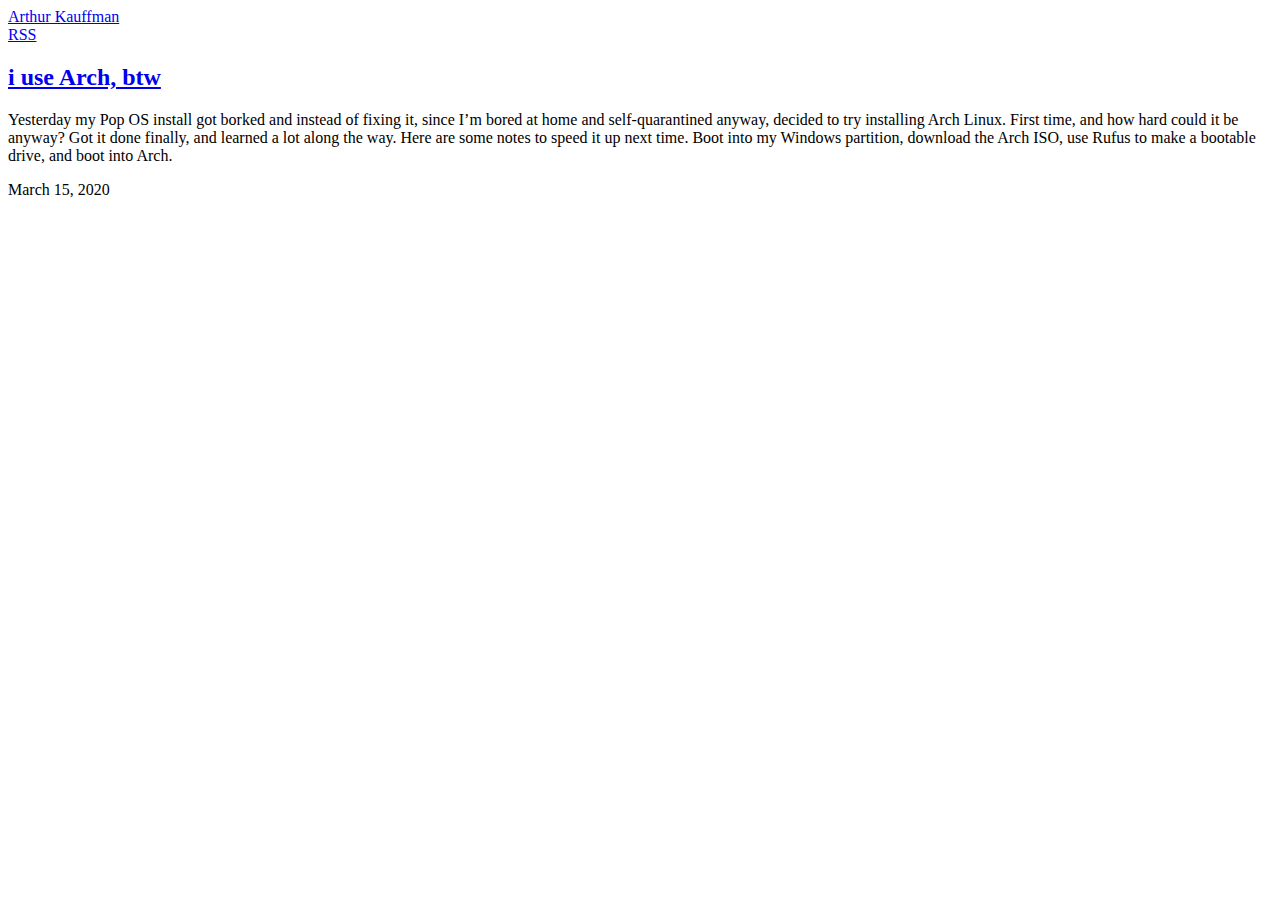
==== public/index.html @ 2e93737f "Initial commit" ====
<!DOCTYPE html>

<html lang="en-us">
    <head>
	<meta name="generator" content="Hugo 0.67.0" />
    <meta charset="utf-8">
    <meta http-equiv="X-UA-Compatible" content="IE=edge,chrome=1">
    <meta name="viewport" content="width=device-width, initial-scale=1">
    <meta name="format-detection" content="telephone=no"/>

    <title>Arthur Kauffman</title>
    
    <link rel="apple-touch-icon" sizes="180x180" href="/apple-touch-icon.png">
    <link rel="icon" type="image/png" sizes="32x32" href="/favicon-32x32.png">
    <link rel="icon" type="image/png" sizes="16x16" href="/favicon-16x16.png">
    <link rel="manifest" href="/manifest.json">
    <link rel="mask-icon" href="/safari-pinned-tab.svg" color="#FF3DB4">
    <meta name="theme-color" content="#ffffff">

    
    
    
    <link rel="stylesheet" href="https://arthurkauffman.com/css/main.min.03322cbe6bddfc28e7b17b84bc5446282a510b14b57be3371ba1f68ef1ab9ce8.css"/>

    
    
    

    
    
 
    
    <link rel="alternate" type="application/rss+xml" href="https://arthurkauffman.com/index.xml" title="Arthur Kauffman" />
    
    
</head>
    <body>
        
<nav>
  <header>
    <div class="site-title">
        <a href="/">Arthur Kauffman</a>
    </div>  
</header>
  <div class="nav-menu">
  
  <a class="color-link nav-link" href="https://arthurkauffman.com/index.xml" target="_blank" rel="noopener" type="application/rss+xml">RSS</a>
</div>
<footer class="footer">
	<div class="social-icons">
        

    

    

    

    

    

    

    

    

    

    

    

    

    

    

    

    

    

    
    
    

    
    
    

    

    

    

    

</div>





	<script src="https://arthurkauffman.com/js/main.min.fa5c2b23e07b5d9bfad267a52b4b24fdb053e6fb7524993383594926a3ac270c.js" integrity="sha256-+lwrI+B7XZv60melK0sk/bBT5vt1JJkzg1lJJqOsJww="></script>
</footer>

</nav>
        <div id="content" class="content-container">
        
<div class = "article-content">
        
        
        
        
        <article>
            <h2>
                <a href="https://arthurkauffman.com/posts/arch-install-notes/">
                    i use Arch, btw
                </a>
            </h2>
            <div><p>Yesterday my Pop OS install got borked and instead of fixing it, since I&rsquo;m bored at home and self-quarantined anyway, decided to try installing Arch Linux. First time, and how hard could it be anyway?
Got it done finally, and learned a lot along the way. Here are some notes to speed it up next time.
  Boot into my Windows partition, download the Arch ISO, use Rufus to make a bootable drive, and boot into Arch.</p></div>
            <div class="post-footer">
            <time>March 15, 2020</time>

            
            
            </div> 
           
        </article>
        
    </div>
        
        <div class="paginator">
        
        
    </div>

        
        </div>
        <footer class="footer-mobile">
	<div class="social-icons">
        

    

    

    

    

    

    

    

    

    

    

    

    

    

    

    

    

    

    
    
    

    
    
    

    

    

    

    

</div>





	<script src="https://arthurkauffman.com/js/main.min.fa5c2b23e07b5d9bfad267a52b4b24fdb053e6fb7524993383594926a3ac270c.js" integrity="sha256-+lwrI+B7XZv60melK0sk/bBT5vt1JJkzg1lJJqOsJww="></script>
</footer>

    </body>
</html>
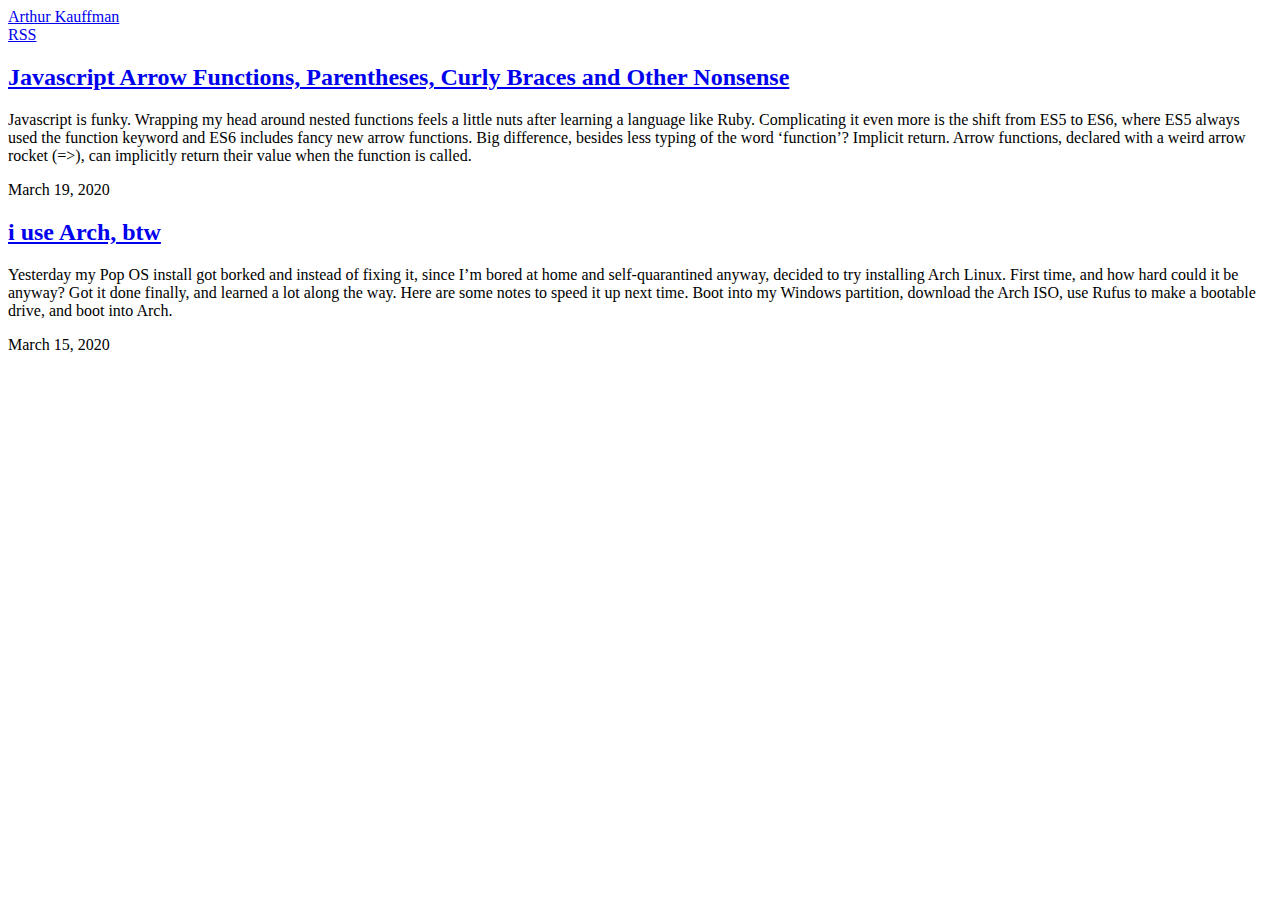
==== commit 078cd420: "Added new post" ====
--- a/public/index.html
+++ b/public/index.html
@@ -2,7 +2,7 @@
 
 <html lang="en-us">
     <head>
-	<meta name="generator" content="Hugo 0.67.0" />
+	<meta name="generator" content="Hugo 0.67.1" />
     <meta charset="utf-8">
     <meta http-equiv="X-UA-Compatible" content="IE=edge,chrome=1">
     <meta name="viewport" content="width=device-width, initial-scale=1">
@@ -119,6 +119,24 @@
         
         <article>
             <h2>
+                <a href="https://arthurkauffman.com/posts/javascript-arrow-functions-parentheses-curly-braces/">
+                    Javascript Arrow Functions, Parentheses, Curly Braces and Other Nonsense
+                </a>
+            </h2>
+            <div><p>Javascript is funky. Wrapping my head around nested functions feels a little nuts after learning a language like Ruby.
+Complicating it even more is the shift from ES5 to ES6, where ES5 always used the function keyword and ES6 includes fancy new arrow functions.
+Big difference, besides less typing of the word &lsquo;function&rsquo;? Implicit return. Arrow functions, declared with a weird arrow rocket (=&gt;), can implicitly return their value when the function is called.</p></div>
+            <div class="post-footer">
+            <time>March 19, 2020</time>
+
+            
+            
+            </div> 
+           
+        </article>
+        
+        <article>
+            <h2>
                 <a href="https://arthurkauffman.com/posts/arch-install-notes/">
                     i use Arch, btw
                 </a>
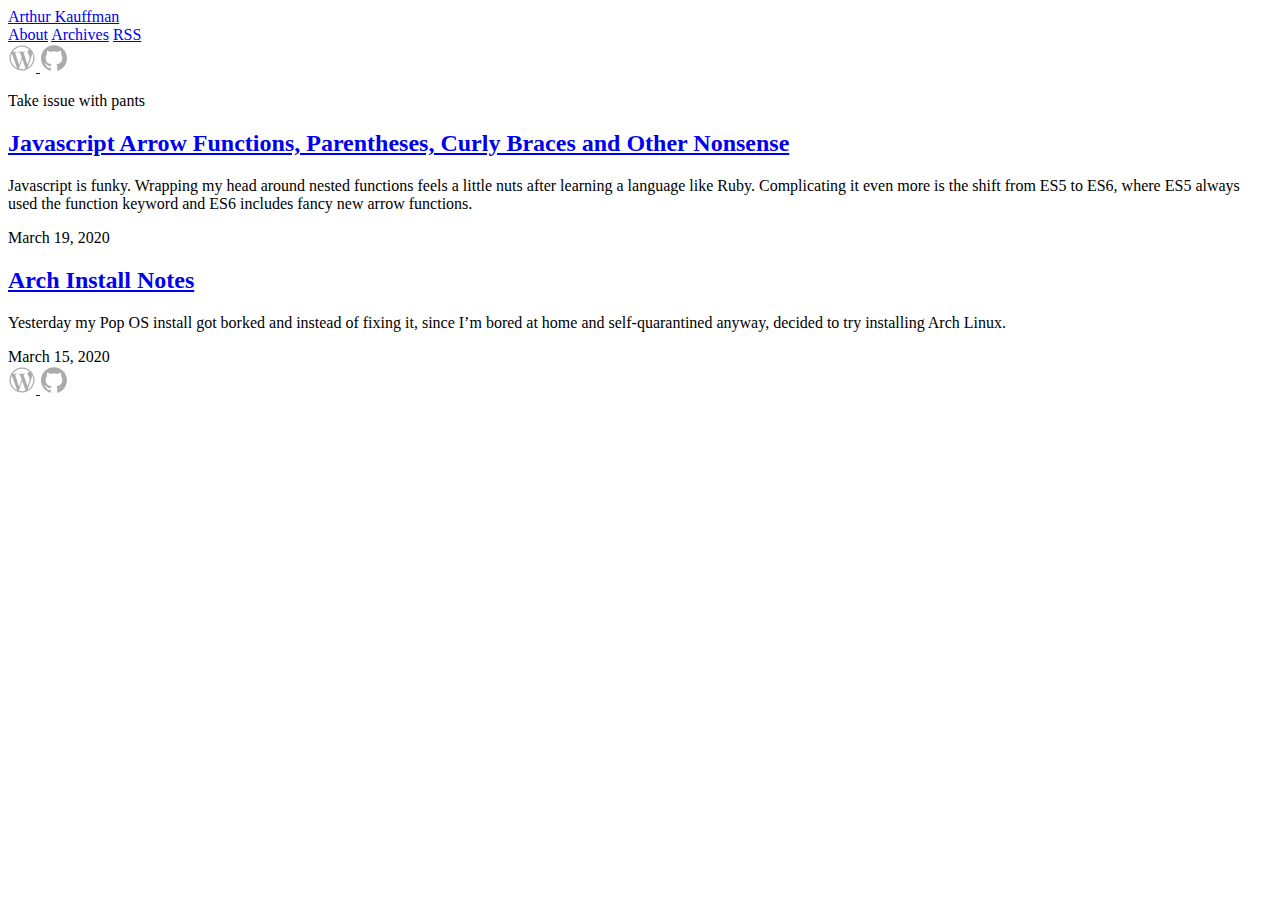
==== commit 468c7177: "Add pages" ====
--- a/public/index.html
+++ b/public/index.html
@@ -2,7 +2,7 @@
 
 <html lang="en-us">
     <head>
-	<meta name="generator" content="Hugo 0.67.1" />
+	<meta name="generator" content="Hugo 0.68.3" />
     <meta charset="utf-8">
     <meta http-equiv="X-UA-Compatible" content="IE=edge,chrome=1">
     <meta name="viewport" content="width=device-width, initial-scale=1">
@@ -20,7 +20,7 @@
     
     
     
-    <link rel="stylesheet" href="https://arthurkauffman.com/css/main.min.03322cbe6bddfc28e7b17b84bc5446282a510b14b57be3371ba1f68ef1ab9ce8.css"/>
+    <link rel="stylesheet" href="https://arthurkauffman.com/css/main.min.b4d36c03d40aea96e0334538ca03e63fc4209fc025e67c5775969664f63946d9.css"/>
 
     
     
@@ -44,6 +44,10 @@
 </header>
   <div class="nav-menu">
   
+    <a class="color-link nav-link" href="/about/">About</a>
+  
+    <a class="color-link nav-link" href="/archives/">Archives</a>
+  
   <a class="color-link nav-link" href="https://arthurkauffman.com/index.xml" target="_blank" rel="noopener" type="application/rss+xml">RSS</a>
 </div>
 <footer class="footer">
@@ -77,15 +81,27 @@
     
 
     
-
-    
-
-    
-
-    
-
-    
-    
+    <a class="social-icon" href="https://arthurlyle.com/" target="_blank" rel="noopener" title="WordPress">
+        <svg width="28px" height="28px" viewBox="0 0 28 28" version="1.1" fill="#ABABAB" xmlns="https://www.w3.org/2000/svg" xmlns:xlink="https://www.w3.org/1999/xlink">
+            <path d="M23.8616583,8.6080289 C24.7389027,10.2086825 25.2381067,12.0455783 25.2381067,13.999537 C25.2381067,18.1456809 22.9911599,21.7655045 19.6500386,23.7135109 L23.0825616,13.7889561 C23.723696,12.185657 23.9371871,10.9036526 23.9371871,9.7637111 C23.9371871,9.3499565 23.9099385,8.96596366 23.8616583,8.6080289 L23.8616583,8.6080289 Z M15.5487358,8.7303828 C16.2253199,8.69480096 16.834973,8.62363729 16.834973,8.62363729 C17.4405256,8.55194452 17.3690974,7.66200176 16.7632802,7.69745132 C16.7632802,7.69745132 14.9429187,7.84030777 13.7677921,7.84030777 C12.6635647,7.84030777 10.8080182,7.69745132 10.8080182,7.69745132 C10.2019365,7.66200176 10.1309051,8.5877909 10.7367222,8.62363729 C10.7367222,8.62363729 11.3099999,8.69480096 11.9155525,8.7303828 L13.6663376,13.5278462 L11.2065612,20.9038685 L7.1142531,8.7303828 C7.79136621,8.69480096 8.40035795,8.62363729 8.40035795,8.62363729 C9.00551374,8.55194452 8.93408551,7.66200176 8.32853291,7.69745132 C8.32853291,7.69745132 6.50856822,7.84030777 5.33330939,7.84030777 C5.12246386,7.84030777 4.8739201,7.83514906 4.61003249,7.8266835 C6.61954652,4.7759047 10.073498,2.76123197 13.9999339,2.76123197 C16.925581,2.76123197 19.5895892,3.87987732 21.5889181,5.71187898 C21.5405056,5.70896894 21.4932836,5.70288431 21.4434161,5.70288431 C20.3394533,5.70288431 19.5561237,6.66451984 19.5561237,7.69745132 C19.5561237,8.62363729 20.0905127,9.40723136 20.6600866,10.333285 C21.0874655,11.0818264 21.5866694,12.0433296 21.5866694,13.4327409 C21.5866694,14.3945087 21.2166977,15.5107731 20.7315148,17.065792 L19.610224,20.8111441 L15.5487358,8.7303828 Z M13.9999339,25.238768 C12.8967646,25.238768 11.8320873,25.0769963 10.8249493,24.7808338 L14.1972874,14.982601 L17.6515034,24.4467084 C17.6742546,24.5022637 17.7021645,24.5534539 17.7319263,24.6016018 C16.5638103,25.0128432 15.3086576,25.238768 13.9999339,25.238768 L13.9999339,25.238768 Z M2.76162879,13.999537 C2.76162879,12.3701799 3.11109799,10.8234943 3.7347722,9.42588206 L9.09572494,24.1139058 C5.34640457,22.2924861 2.76162879,18.4479281 2.76162879,13.999537 L2.76162879,13.999537 Z M13.9999339,1.49999473 C7.1075071,1.49999473 1.500127,7.10724256 1.500127,13.999537 C1.500127,20.8920961 7.1075071,26.5000053 13.9999339,26.5000053 C20.8922283,26.5000053 26.499873,20.8920961 26.499873,13.999537 C26.499873,7.10724256 20.8922283,1.49999473 13.9999339,1.49999473 L13.9999339,1.49999473 Z"></path>
+        </svg>
+    </a>
+    
+
+    
+
+    
+
+    
+
+    
+    
+    
+    <a class="social-icon" href="https://github.com/a1kn" target="_blank" rel="noopener" title="GitHub">
+        <svg width="28px" height="28px" viewBox="0 0 28 28" version="1.1" fill="#ABABAB" xmlns="https://www.w3.org/2000/svg" xmlns:xlink="https://www.w3.org/1999/xlink">
+            <path d="M13.9988029,1.32087331 C6.82105037,1.32087331 1,7.14112562 1,14.3212723 C1,20.0649109 4.72454649,24.9370678 9.89038951,26.6560892 C10.5408085,26.7757983 10.7778323,26.374374 10.7778323,26.0296121 C10.7778323,25.7215609 10.7666595,24.9035493 10.760275,23.8189856 C7.14426471,24.6042767 6.38131925,22.0760223 6.38131925,22.0760223 C5.78995672,20.5740732 4.93762853,20.1742451 4.93762853,20.1742451 C3.75729765,19.3682044 5.02701126,19.3841656 5.02701126,19.3841656 C6.33183953,19.4759425 7.01817121,20.7241085 7.01817121,20.7241085 C8.17775254,22.7104801 10.0611744,22.1366749 10.8017741,21.8038838 C10.919887,20.9643246 11.2558703,20.3913175 11.6269683,20.066507 C8.74038491,19.7385043 5.70536235,18.6228163 5.70536235,13.6413251 C5.70536235,12.2223743 6.21213051,11.0611968 7.04370914,10.1530044 C6.90963504,9.82420367 6.46351945,8.50181809 7.17139875,6.71256734 C7.17139875,6.71256734 8.26234691,6.36301702 10.7459099,8.04532771 C11.78259,7.75642995 12.8950858,7.61277914 14.000399,7.60719272 C15.1049142,7.61277914 16.2166119,7.75642995 17.2548881,8.04532771 C19.736855,6.36301702 20.8262071,6.71256734 20.8262071,6.71256734 C21.5356825,8.50181809 21.0895669,9.82420367 20.9562909,10.1530044 C21.7894656,11.0611968 22.2922435,12.2223743 22.2922435,13.6413251 C22.2922435,18.6355852 19.2524325,19.734514 16.3570705,20.0561322 C16.8231376,20.4575564 17.2389269,21.2508282 17.2389269,22.4638795 C17.2389269,24.2012564 17.2229657,25.603448 17.2229657,26.0296121 C17.2229657,26.3775663 17.4575954,26.7821827 18.116793,26.6552912 C23.2786458,24.9322794 27,20.0633148 27,14.3212723 C27,7.14112562 21.1789496,1.32087331 13.9988029,1.32087331"></path>
+        </svg>
+    </a>
     
 
     
@@ -113,6 +129,10 @@
         <div id="content" class="content-container">
         
 <div class = "article-content">
+        
+        <div class="description">
+            <p>Take issue with pants</p>
+        </div>
         
         
         
@@ -124,8 +144,7 @@
                 </a>
             </h2>
             <div><p>Javascript is funky. Wrapping my head around nested functions feels a little nuts after learning a language like Ruby.
-Complicating it even more is the shift from ES5 to ES6, where ES5 always used the function keyword and ES6 includes fancy new arrow functions.
-Big difference, besides less typing of the word &lsquo;function&rsquo;? Implicit return. Arrow functions, declared with a weird arrow rocket (=&gt;), can implicitly return their value when the function is called.</p></div>
+Complicating it even more is the shift from ES5 to ES6, where ES5 always used the function keyword and ES6 includes fancy new arrow functions.</p></div>
             <div class="post-footer">
             <time>March 19, 2020</time>
 
@@ -138,12 +157,10 @@
         <article>
             <h2>
                 <a href="https://arthurkauffman.com/posts/arch-install-notes/">
-                    i use Arch, btw
+                    Arch Install Notes
                 </a>
             </h2>
-            <div><p>Yesterday my Pop OS install got borked and instead of fixing it, since I&rsquo;m bored at home and self-quarantined anyway, decided to try installing Arch Linux. First time, and how hard could it be anyway?
-Got it done finally, and learned a lot along the way. Here are some notes to speed it up next time.
-  Boot into my Windows partition, download the Arch ISO, use Rufus to make a bootable drive, and boot into Arch.</p></div>
+            <div><p>Yesterday my Pop OS install got borked and instead of fixing it, since I&rsquo;m bored at home and self-quarantined anyway, decided to try installing Arch Linux.</p></div>
             <div class="post-footer">
             <time>March 15, 2020</time>
 
@@ -193,15 +210,27 @@
     
 
     
-
-    
-
-    
-
-    
-
-    
-    
+    <a class="social-icon" href="https://arthurlyle.com/" target="_blank" rel="noopener" title="WordPress">
+        <svg width="28px" height="28px" viewBox="0 0 28 28" version="1.1" fill="#ABABAB" xmlns="https://www.w3.org/2000/svg" xmlns:xlink="https://www.w3.org/1999/xlink">
+            <path d="M23.8616583,8.6080289 C24.7389027,10.2086825 25.2381067,12.0455783 25.2381067,13.999537 C25.2381067,18.1456809 22.9911599,21.7655045 19.6500386,23.7135109 L23.0825616,13.7889561 C23.723696,12.185657 23.9371871,10.9036526 23.9371871,9.7637111 C23.9371871,9.3499565 23.9099385,8.96596366 23.8616583,8.6080289 L23.8616583,8.6080289 Z M15.5487358,8.7303828 C16.2253199,8.69480096 16.834973,8.62363729 16.834973,8.62363729 C17.4405256,8.55194452 17.3690974,7.66200176 16.7632802,7.69745132 C16.7632802,7.69745132 14.9429187,7.84030777 13.7677921,7.84030777 C12.6635647,7.84030777 10.8080182,7.69745132 10.8080182,7.69745132 C10.2019365,7.66200176 10.1309051,8.5877909 10.7367222,8.62363729 C10.7367222,8.62363729 11.3099999,8.69480096 11.9155525,8.7303828 L13.6663376,13.5278462 L11.2065612,20.9038685 L7.1142531,8.7303828 C7.79136621,8.69480096 8.40035795,8.62363729 8.40035795,8.62363729 C9.00551374,8.55194452 8.93408551,7.66200176 8.32853291,7.69745132 C8.32853291,7.69745132 6.50856822,7.84030777 5.33330939,7.84030777 C5.12246386,7.84030777 4.8739201,7.83514906 4.61003249,7.8266835 C6.61954652,4.7759047 10.073498,2.76123197 13.9999339,2.76123197 C16.925581,2.76123197 19.5895892,3.87987732 21.5889181,5.71187898 C21.5405056,5.70896894 21.4932836,5.70288431 21.4434161,5.70288431 C20.3394533,5.70288431 19.5561237,6.66451984 19.5561237,7.69745132 C19.5561237,8.62363729 20.0905127,9.40723136 20.6600866,10.333285 C21.0874655,11.0818264 21.5866694,12.0433296 21.5866694,13.4327409 C21.5866694,14.3945087 21.2166977,15.5107731 20.7315148,17.065792 L19.610224,20.8111441 L15.5487358,8.7303828 Z M13.9999339,25.238768 C12.8967646,25.238768 11.8320873,25.0769963 10.8249493,24.7808338 L14.1972874,14.982601 L17.6515034,24.4467084 C17.6742546,24.5022637 17.7021645,24.5534539 17.7319263,24.6016018 C16.5638103,25.0128432 15.3086576,25.238768 13.9999339,25.238768 L13.9999339,25.238768 Z M2.76162879,13.999537 C2.76162879,12.3701799 3.11109799,10.8234943 3.7347722,9.42588206 L9.09572494,24.1139058 C5.34640457,22.2924861 2.76162879,18.4479281 2.76162879,13.999537 L2.76162879,13.999537 Z M13.9999339,1.49999473 C7.1075071,1.49999473 1.500127,7.10724256 1.500127,13.999537 C1.500127,20.8920961 7.1075071,26.5000053 13.9999339,26.5000053 C20.8922283,26.5000053 26.499873,20.8920961 26.499873,13.999537 C26.499873,7.10724256 20.8922283,1.49999473 13.9999339,1.49999473 L13.9999339,1.49999473 Z"></path>
+        </svg>
+    </a>
+    
+
+    
+
+    
+
+    
+
+    
+    
+    
+    <a class="social-icon" href="https://github.com/a1kn" target="_blank" rel="noopener" title="GitHub">
+        <svg width="28px" height="28px" viewBox="0 0 28 28" version="1.1" fill="#ABABAB" xmlns="https://www.w3.org/2000/svg" xmlns:xlink="https://www.w3.org/1999/xlink">
+            <path d="M13.9988029,1.32087331 C6.82105037,1.32087331 1,7.14112562 1,14.3212723 C1,20.0649109 4.72454649,24.9370678 9.89038951,26.6560892 C10.5408085,26.7757983 10.7778323,26.374374 10.7778323,26.0296121 C10.7778323,25.7215609 10.7666595,24.9035493 10.760275,23.8189856 C7.14426471,24.6042767 6.38131925,22.0760223 6.38131925,22.0760223 C5.78995672,20.5740732 4.93762853,20.1742451 4.93762853,20.1742451 C3.75729765,19.3682044 5.02701126,19.3841656 5.02701126,19.3841656 C6.33183953,19.4759425 7.01817121,20.7241085 7.01817121,20.7241085 C8.17775254,22.7104801 10.0611744,22.1366749 10.8017741,21.8038838 C10.919887,20.9643246 11.2558703,20.3913175 11.6269683,20.066507 C8.74038491,19.7385043 5.70536235,18.6228163 5.70536235,13.6413251 C5.70536235,12.2223743 6.21213051,11.0611968 7.04370914,10.1530044 C6.90963504,9.82420367 6.46351945,8.50181809 7.17139875,6.71256734 C7.17139875,6.71256734 8.26234691,6.36301702 10.7459099,8.04532771 C11.78259,7.75642995 12.8950858,7.61277914 14.000399,7.60719272 C15.1049142,7.61277914 16.2166119,7.75642995 17.2548881,8.04532771 C19.736855,6.36301702 20.8262071,6.71256734 20.8262071,6.71256734 C21.5356825,8.50181809 21.0895669,9.82420367 20.9562909,10.1530044 C21.7894656,11.0611968 22.2922435,12.2223743 22.2922435,13.6413251 C22.2922435,18.6355852 19.2524325,19.734514 16.3570705,20.0561322 C16.8231376,20.4575564 17.2389269,21.2508282 17.2389269,22.4638795 C17.2389269,24.2012564 17.2229657,25.603448 17.2229657,26.0296121 C17.2229657,26.3775663 17.4575954,26.7821827 18.116793,26.6552912 C23.2786458,24.9322794 27,20.0633148 27,14.3212723 C27,7.14112562 21.1789496,1.32087331 13.9988029,1.32087331"></path>
+        </svg>
+    </a>
     
 
     
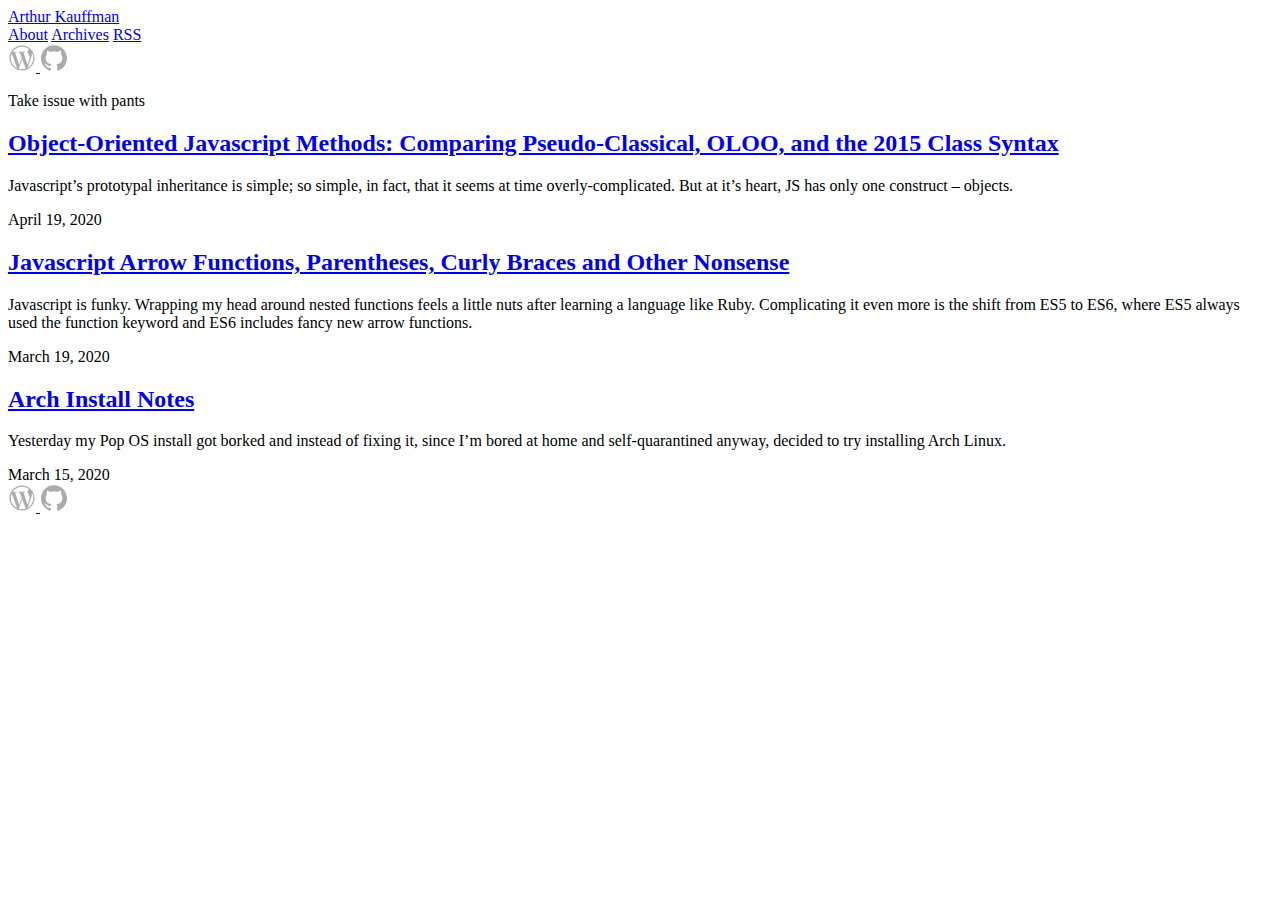
==== commit d3f4d6d4: "Published new post" ====
--- a/public/index.html
+++ b/public/index.html
@@ -139,6 +139,22 @@
         
         <article>
             <h2>
+                <a href="https://arthurkauffman.com/posts/js-oop-pseudo-classical-vs-oloo/">
+                    Object-Oriented Javascript Methods: Comparing Pseudo-Classical, OLOO, and the 2015 Class Syntax
+                </a>
+            </h2>
+            <div><p>Javascript&rsquo;s prototypal inheritance is simple; so simple, in fact, that it seems at time overly-complicated. But at it&rsquo;s heart, JS has only one construct &ndash; objects.</p></div>
+            <div class="post-footer">
+            <time>April 19, 2020</time>
+
+            
+            
+            </div> 
+           
+        </article>
+        
+        <article>
+            <h2>
                 <a href="https://arthurkauffman.com/posts/javascript-arrow-functions-parentheses-curly-braces/">
                     Javascript Arrow Functions, Parentheses, Curly Braces and Other Nonsense
                 </a>
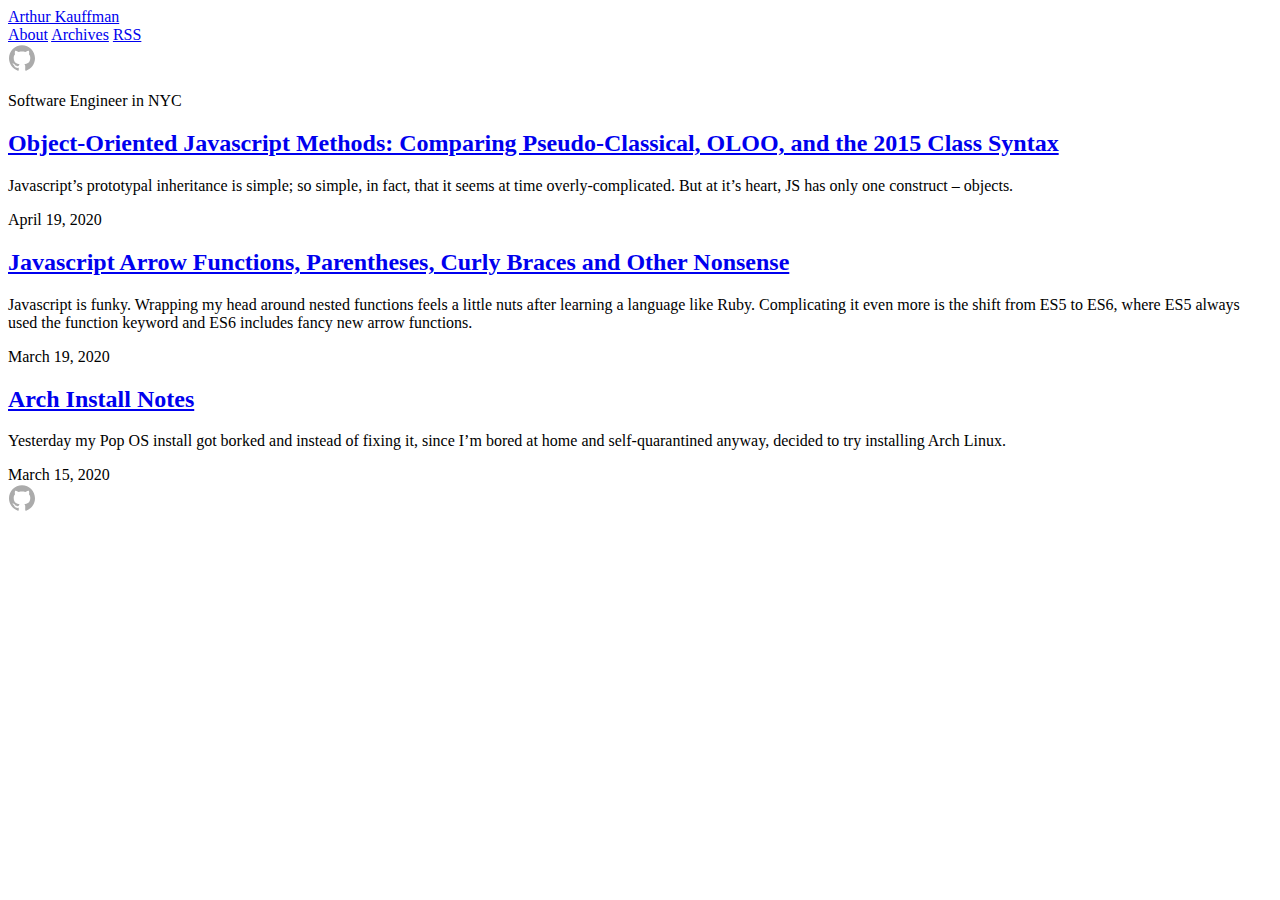
==== commit 97569978: "change about" ====
--- a/public/index.html
+++ b/public/index.html
@@ -2,7 +2,7 @@
 
 <html lang="en-us">
     <head>
-	<meta name="generator" content="Hugo 0.68.3" />
+	<meta name="generator" content="Hugo 0.80.0" />
     <meta charset="utf-8">
     <meta http-equiv="X-UA-Compatible" content="IE=edge,chrome=1">
     <meta name="viewport" content="width=device-width, initial-scale=1">
@@ -81,12 +81,6 @@
     
 
     
-    <a class="social-icon" href="https://arthurlyle.com/" target="_blank" rel="noopener" title="WordPress">
-        <svg width="28px" height="28px" viewBox="0 0 28 28" version="1.1" fill="#ABABAB" xmlns="https://www.w3.org/2000/svg" xmlns:xlink="https://www.w3.org/1999/xlink">
-            <path d="M23.8616583,8.6080289 C24.7389027,10.2086825 25.2381067,12.0455783 25.2381067,13.999537 C25.2381067,18.1456809 22.9911599,21.7655045 19.6500386,23.7135109 L23.0825616,13.7889561 C23.723696,12.185657 23.9371871,10.9036526 23.9371871,9.7637111 C23.9371871,9.3499565 23.9099385,8.96596366 23.8616583,8.6080289 L23.8616583,8.6080289 Z M15.5487358,8.7303828 C16.2253199,8.69480096 16.834973,8.62363729 16.834973,8.62363729 C17.4405256,8.55194452 17.3690974,7.66200176 16.7632802,7.69745132 C16.7632802,7.69745132 14.9429187,7.84030777 13.7677921,7.84030777 C12.6635647,7.84030777 10.8080182,7.69745132 10.8080182,7.69745132 C10.2019365,7.66200176 10.1309051,8.5877909 10.7367222,8.62363729 C10.7367222,8.62363729 11.3099999,8.69480096 11.9155525,8.7303828 L13.6663376,13.5278462 L11.2065612,20.9038685 L7.1142531,8.7303828 C7.79136621,8.69480096 8.40035795,8.62363729 8.40035795,8.62363729 C9.00551374,8.55194452 8.93408551,7.66200176 8.32853291,7.69745132 C8.32853291,7.69745132 6.50856822,7.84030777 5.33330939,7.84030777 C5.12246386,7.84030777 4.8739201,7.83514906 4.61003249,7.8266835 C6.61954652,4.7759047 10.073498,2.76123197 13.9999339,2.76123197 C16.925581,2.76123197 19.5895892,3.87987732 21.5889181,5.71187898 C21.5405056,5.70896894 21.4932836,5.70288431 21.4434161,5.70288431 C20.3394533,5.70288431 19.5561237,6.66451984 19.5561237,7.69745132 C19.5561237,8.62363729 20.0905127,9.40723136 20.6600866,10.333285 C21.0874655,11.0818264 21.5866694,12.0433296 21.5866694,13.4327409 C21.5866694,14.3945087 21.2166977,15.5107731 20.7315148,17.065792 L19.610224,20.8111441 L15.5487358,8.7303828 Z M13.9999339,25.238768 C12.8967646,25.238768 11.8320873,25.0769963 10.8249493,24.7808338 L14.1972874,14.982601 L17.6515034,24.4467084 C17.6742546,24.5022637 17.7021645,24.5534539 17.7319263,24.6016018 C16.5638103,25.0128432 15.3086576,25.238768 13.9999339,25.238768 L13.9999339,25.238768 Z M2.76162879,13.999537 C2.76162879,12.3701799 3.11109799,10.8234943 3.7347722,9.42588206 L9.09572494,24.1139058 C5.34640457,22.2924861 2.76162879,18.4479281 2.76162879,13.999537 L2.76162879,13.999537 Z M13.9999339,1.49999473 C7.1075071,1.49999473 1.500127,7.10724256 1.500127,13.999537 C1.500127,20.8920961 7.1075071,26.5000053 13.9999339,26.5000053 C20.8922283,26.5000053 26.499873,20.8920961 26.499873,13.999537 C26.499873,7.10724256 20.8922283,1.49999473 13.9999339,1.49999473 L13.9999339,1.49999473 Z"></path>
-        </svg>
-    </a>
-    
 
     
 
@@ -131,7 +125,7 @@
 <div class = "article-content">
         
         <div class="description">
-            <p>Take issue with pants</p>
+            <p>Software Engineer in NYC</p>
         </div>
         
         
@@ -226,12 +220,6 @@
     
 
     
-    <a class="social-icon" href="https://arthurlyle.com/" target="_blank" rel="noopener" title="WordPress">
-        <svg width="28px" height="28px" viewBox="0 0 28 28" version="1.1" fill="#ABABAB" xmlns="https://www.w3.org/2000/svg" xmlns:xlink="https://www.w3.org/1999/xlink">
-            <path d="M23.8616583,8.6080289 C24.7389027,10.2086825 25.2381067,12.0455783 25.2381067,13.999537 C25.2381067,18.1456809 22.9911599,21.7655045 19.6500386,23.7135109 L23.0825616,13.7889561 C23.723696,12.185657 23.9371871,10.9036526 23.9371871,9.7637111 C23.9371871,9.3499565 23.9099385,8.96596366 23.8616583,8.6080289 L23.8616583,8.6080289 Z M15.5487358,8.7303828 C16.2253199,8.69480096 16.834973,8.62363729 16.834973,8.62363729 C17.4405256,8.55194452 17.3690974,7.66200176 16.7632802,7.69745132 C16.7632802,7.69745132 14.9429187,7.84030777 13.7677921,7.84030777 C12.6635647,7.84030777 10.8080182,7.69745132 10.8080182,7.69745132 C10.2019365,7.66200176 10.1309051,8.5877909 10.7367222,8.62363729 C10.7367222,8.62363729 11.3099999,8.69480096 11.9155525,8.7303828 L13.6663376,13.5278462 L11.2065612,20.9038685 L7.1142531,8.7303828 C7.79136621,8.69480096 8.40035795,8.62363729 8.40035795,8.62363729 C9.00551374,8.55194452 8.93408551,7.66200176 8.32853291,7.69745132 C8.32853291,7.69745132 6.50856822,7.84030777 5.33330939,7.84030777 C5.12246386,7.84030777 4.8739201,7.83514906 4.61003249,7.8266835 C6.61954652,4.7759047 10.073498,2.76123197 13.9999339,2.76123197 C16.925581,2.76123197 19.5895892,3.87987732 21.5889181,5.71187898 C21.5405056,5.70896894 21.4932836,5.70288431 21.4434161,5.70288431 C20.3394533,5.70288431 19.5561237,6.66451984 19.5561237,7.69745132 C19.5561237,8.62363729 20.0905127,9.40723136 20.6600866,10.333285 C21.0874655,11.0818264 21.5866694,12.0433296 21.5866694,13.4327409 C21.5866694,14.3945087 21.2166977,15.5107731 20.7315148,17.065792 L19.610224,20.8111441 L15.5487358,8.7303828 Z M13.9999339,25.238768 C12.8967646,25.238768 11.8320873,25.0769963 10.8249493,24.7808338 L14.1972874,14.982601 L17.6515034,24.4467084 C17.6742546,24.5022637 17.7021645,24.5534539 17.7319263,24.6016018 C16.5638103,25.0128432 15.3086576,25.238768 13.9999339,25.238768 L13.9999339,25.238768 Z M2.76162879,13.999537 C2.76162879,12.3701799 3.11109799,10.8234943 3.7347722,9.42588206 L9.09572494,24.1139058 C5.34640457,22.2924861 2.76162879,18.4479281 2.76162879,13.999537 L2.76162879,13.999537 Z M13.9999339,1.49999473 C7.1075071,1.49999473 1.500127,7.10724256 1.500127,13.999537 C1.500127,20.8920961 7.1075071,26.5000053 13.9999339,26.5000053 C20.8922283,26.5000053 26.499873,20.8920961 26.499873,13.999537 C26.499873,7.10724256 20.8922283,1.49999473 13.9999339,1.49999473 L13.9999339,1.49999473 Z"></path>
-        </svg>
-    </a>
-    
 
     
 
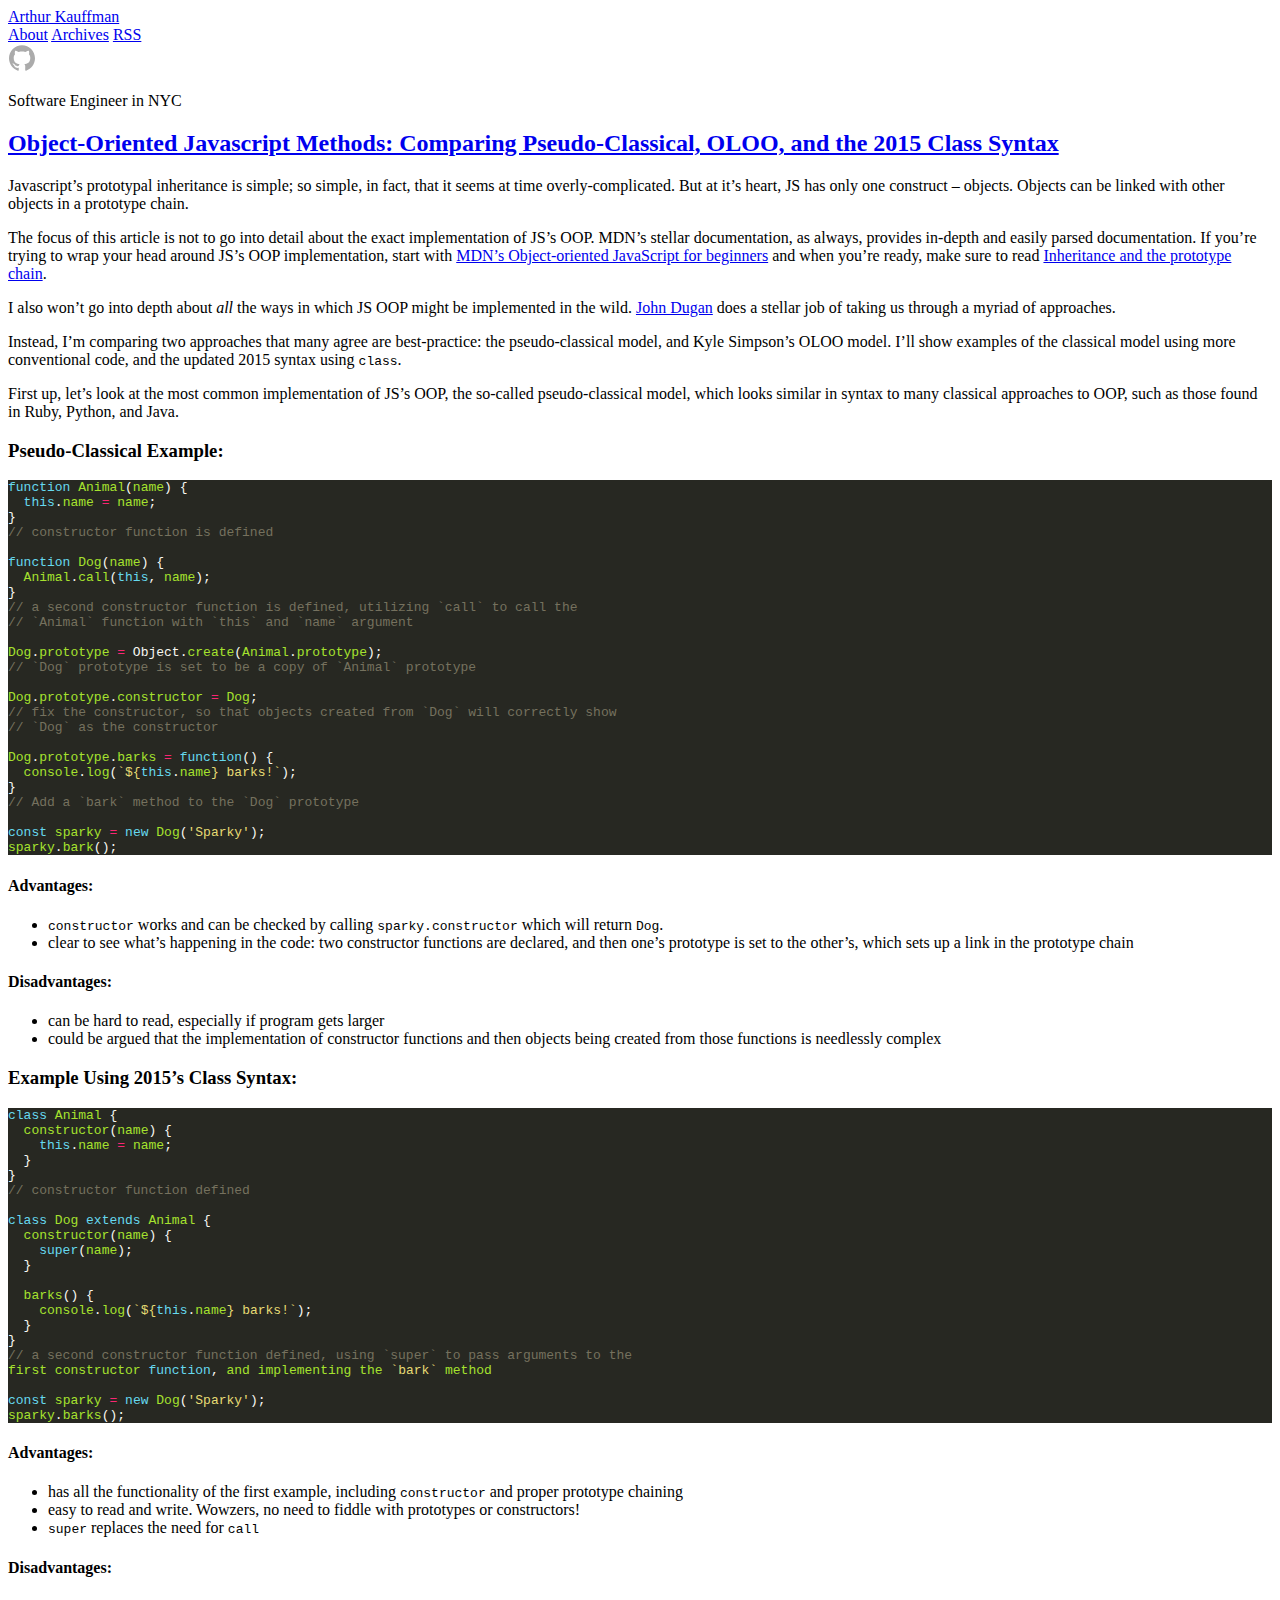
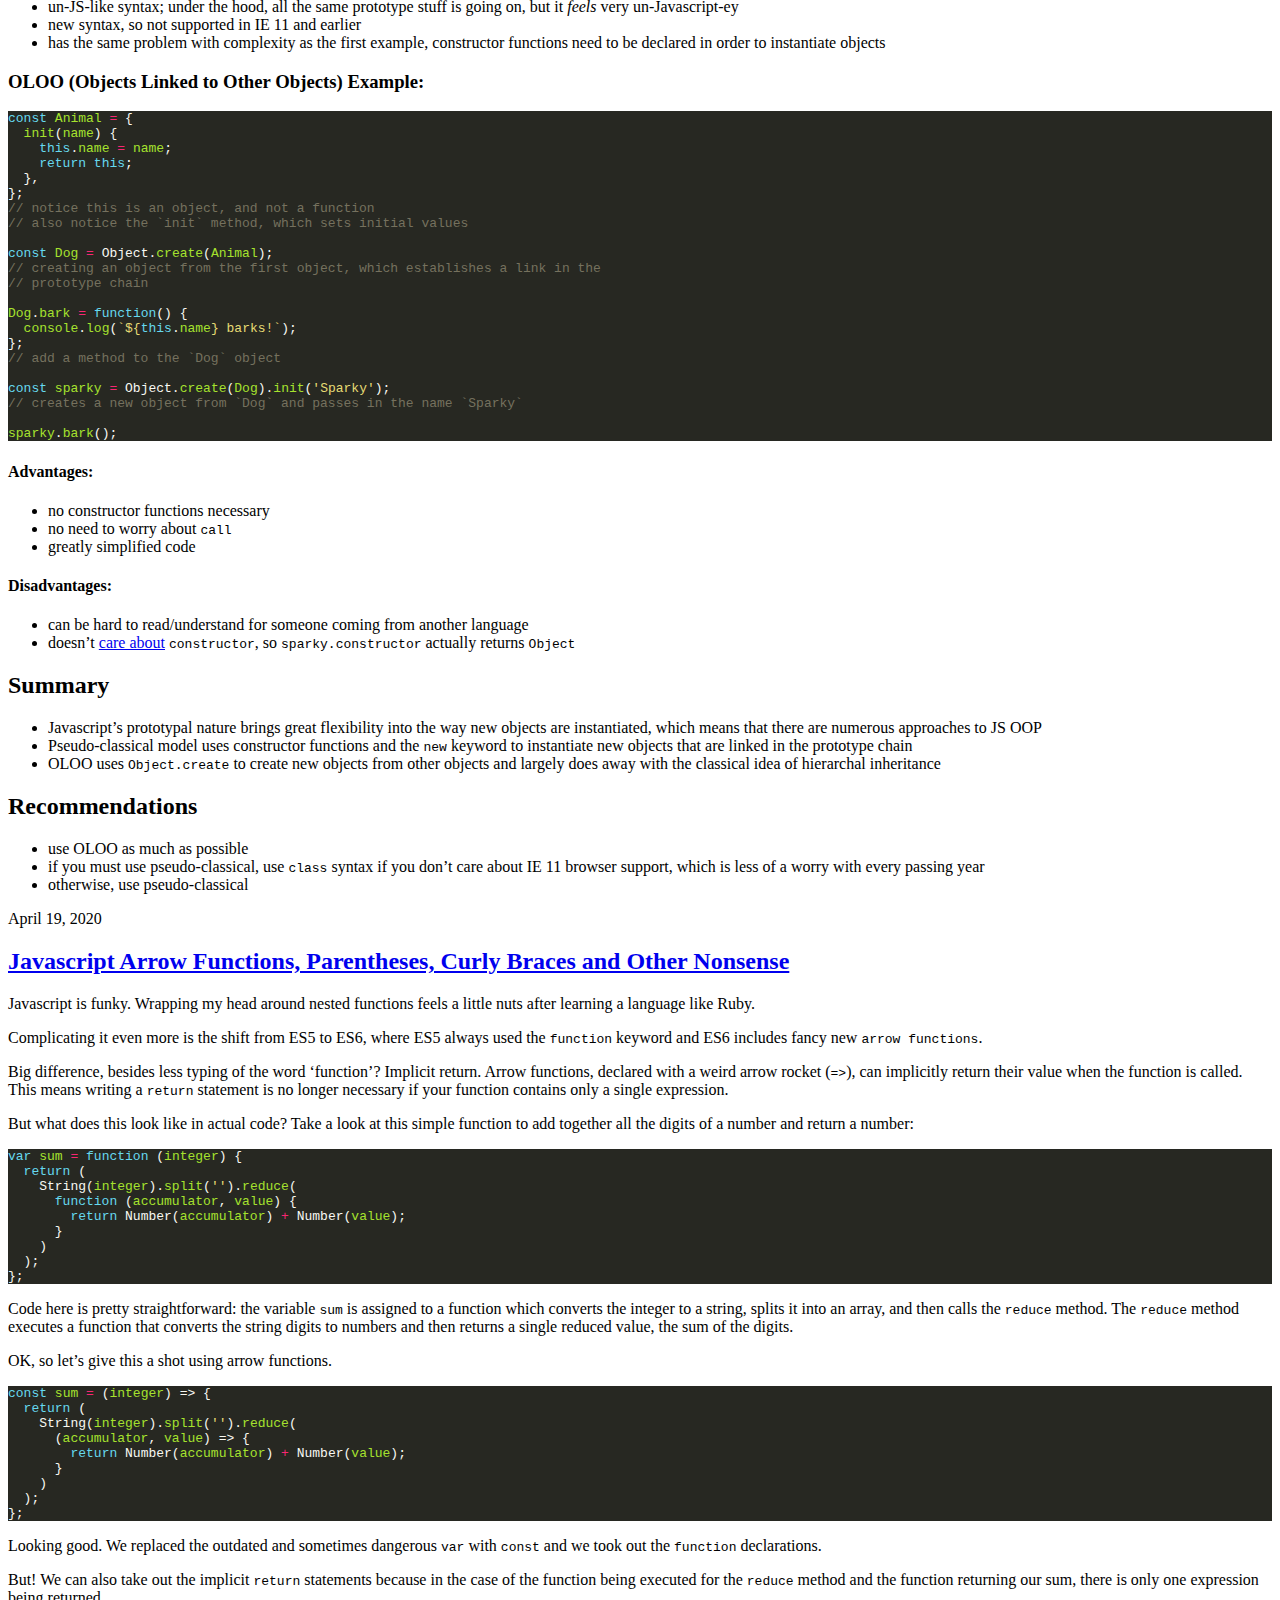
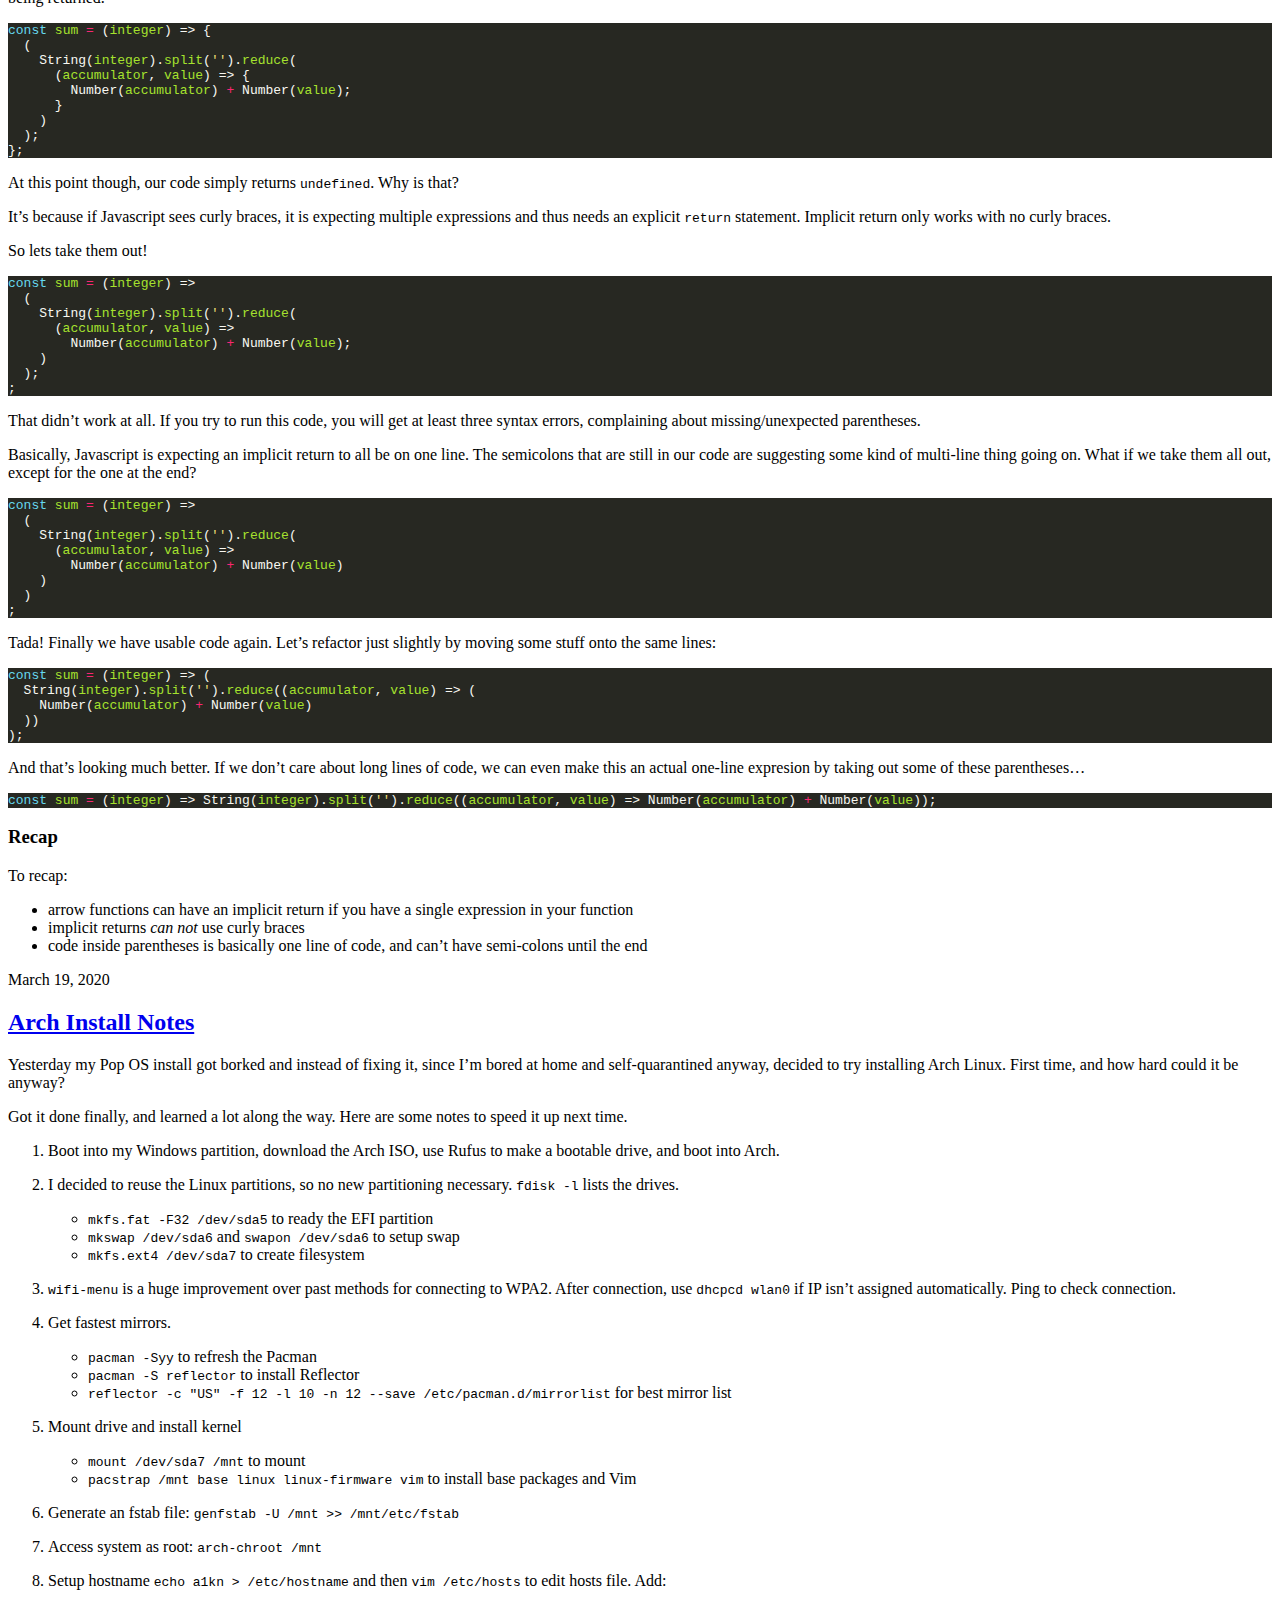
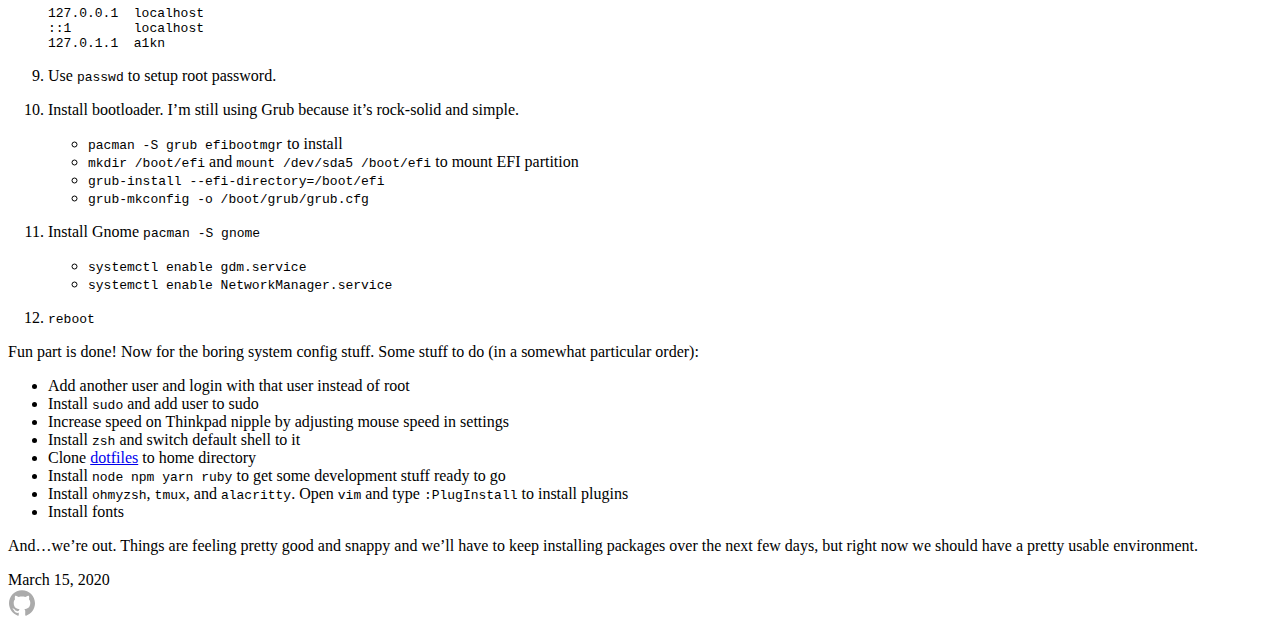
==== commit fc48d961: "change summary to full" ====
--- a/public/index.html
+++ b/public/index.html
@@ -137,7 +137,161 @@
                     Object-Oriented Javascript Methods: Comparing Pseudo-Classical, OLOO, and the 2015 Class Syntax
                 </a>
             </h2>
-            <div><p>Javascript&rsquo;s prototypal inheritance is simple; so simple, in fact, that it seems at time overly-complicated. But at it&rsquo;s heart, JS has only one construct &ndash; objects.</p></div>
+            <div><p>
+              <p>Javascript&rsquo;s prototypal inheritance is simple; so simple, in fact, that it seems
+at time overly-complicated. But at it&rsquo;s heart, JS has only one construct &ndash;
+objects. Objects can be linked with other objects in a prototype chain.</p>
+<p>The focus of this article is not to go into detail about the exact
+implementation of JS&rsquo;s OOP. MDN&rsquo;s stellar documentation, as always, provides
+in-depth and easily parsed documentation. If you&rsquo;re trying to wrap your head
+around JS&rsquo;s OOP implementation, start with <a href="https://developer.mozilla.org/en-US/docs/Learn/JavaScript/Objects/Object-oriented_JS">MDN&rsquo;s Object-oriented JavaScript for
+beginners</a>
+and when you&rsquo;re ready, make sure to read <a href="https://developer.mozilla.org/en-US/docs/Web/JavaScript/Inheritance_and_the_prototype_chain">Inheritance and the prototype
+chain</a>.</p>
+<p>I also won&rsquo;t go into depth about <em>all</em> the ways in which JS OOP might be
+implemented in the wild. <a href="https://john-dugan.com/object-oriented-javascript-pattern-comparison/">John
+Dugan</a>
+does a stellar job of taking us through a myriad of approaches.</p>
+<p>Instead, I&rsquo;m comparing two approaches that many agree are best-practice: the
+pseudo-classical model, and Kyle Simpson&rsquo;s OLOO model. I&rsquo;ll show examples of the
+classical model using more conventional code, and the updated 2015 syntax using
+<code>class</code>.</p>
+<p>First up, let&rsquo;s look at the most common implementation of JS&rsquo;s OOP, the
+so-called pseudo-classical model, which looks similar in syntax to many
+classical approaches to OOP, such as those found in Ruby, Python, and Java.</p>
+<h3 id="pseudo-classical-example">Pseudo-Classical Example:</h3>
+<div class="highlight"><pre style="color:#f8f8f2;background-color:#272822;-moz-tab-size:4;-o-tab-size:4;tab-size:4"><code class="language-javascript" data-lang="javascript"><span style="color:#66d9ef">function</span> <span style="color:#a6e22e">Animal</span>(<span style="color:#a6e22e">name</span>) {
+  <span style="color:#66d9ef">this</span>.<span style="color:#a6e22e">name</span> <span style="color:#f92672">=</span> <span style="color:#a6e22e">name</span>;
+}
+<span style="color:#75715e">// constructor function is defined
+</span><span style="color:#75715e"></span>
+<span style="color:#66d9ef">function</span> <span style="color:#a6e22e">Dog</span>(<span style="color:#a6e22e">name</span>) {
+  <span style="color:#a6e22e">Animal</span>.<span style="color:#a6e22e">call</span>(<span style="color:#66d9ef">this</span>, <span style="color:#a6e22e">name</span>);
+}
+<span style="color:#75715e">// a second constructor function is defined, utilizing `call` to call the
+</span><span style="color:#75715e">// `Animal` function with `this` and `name` argument
+</span><span style="color:#75715e"></span>
+<span style="color:#a6e22e">Dog</span>.<span style="color:#a6e22e">prototype</span> <span style="color:#f92672">=</span> Object.<span style="color:#a6e22e">create</span>(<span style="color:#a6e22e">Animal</span>.<span style="color:#a6e22e">prototype</span>);
+<span style="color:#75715e">// `Dog` prototype is set to be a copy of `Animal` prototype
+</span><span style="color:#75715e"></span>
+<span style="color:#a6e22e">Dog</span>.<span style="color:#a6e22e">prototype</span>.<span style="color:#a6e22e">constructor</span> <span style="color:#f92672">=</span> <span style="color:#a6e22e">Dog</span>;
+<span style="color:#75715e">// fix the constructor, so that objects created from `Dog` will correctly show
+</span><span style="color:#75715e">// `Dog` as the constructor
+</span><span style="color:#75715e"></span>
+<span style="color:#a6e22e">Dog</span>.<span style="color:#a6e22e">prototype</span>.<span style="color:#a6e22e">barks</span> <span style="color:#f92672">=</span> <span style="color:#66d9ef">function</span>() {
+  <span style="color:#a6e22e">console</span>.<span style="color:#a6e22e">log</span>(<span style="color:#e6db74">`</span><span style="color:#e6db74">${</span><span style="color:#66d9ef">this</span>.<span style="color:#a6e22e">name</span><span style="color:#e6db74">}</span><span style="color:#e6db74"> barks!`</span>);
+}
+<span style="color:#75715e">// Add a `bark` method to the `Dog` prototype
+</span><span style="color:#75715e"></span>
+<span style="color:#66d9ef">const</span> <span style="color:#a6e22e">sparky</span> <span style="color:#f92672">=</span> <span style="color:#66d9ef">new</span> <span style="color:#a6e22e">Dog</span>(<span style="color:#e6db74">&#39;Sparky&#39;</span>);
+<span style="color:#a6e22e">sparky</span>.<span style="color:#a6e22e">bark</span>();
+</code></pre></div><h4 id="advantages">Advantages:</h4>
+<ul>
+<li><code>constructor</code> works and can be checked by calling <code>sparky.constructor</code> which
+will return <code>Dog</code>.</li>
+<li>clear to see what&rsquo;s happening in the code: two constructor functions are
+declared, and then one&rsquo;s prototype is set to the other&rsquo;s, which sets up a link
+in the prototype chain</li>
+</ul>
+<h4 id="disadvantages">Disadvantages:</h4>
+<ul>
+<li>can be hard to read, especially if program gets larger</li>
+<li>could be argued that the implementation of constructor functions and then
+objects being created from those functions is needlessly complex</li>
+</ul>
+<h3 id="example-using-2015s-class-syntax">Example Using 2015&rsquo;s Class Syntax:</h3>
+<div class="highlight"><pre style="color:#f8f8f2;background-color:#272822;-moz-tab-size:4;-o-tab-size:4;tab-size:4"><code class="language-javascript" data-lang="javascript"><span style="color:#66d9ef">class</span> <span style="color:#a6e22e">Animal</span> {
+  <span style="color:#a6e22e">constructor</span>(<span style="color:#a6e22e">name</span>) {
+    <span style="color:#66d9ef">this</span>.<span style="color:#a6e22e">name</span> <span style="color:#f92672">=</span> <span style="color:#a6e22e">name</span>;
+  }
+}
+<span style="color:#75715e">// constructor function defined
+</span><span style="color:#75715e"></span>
+<span style="color:#66d9ef">class</span> <span style="color:#a6e22e">Dog</span> <span style="color:#66d9ef">extends</span> <span style="color:#a6e22e">Animal</span> {
+  <span style="color:#a6e22e">constructor</span>(<span style="color:#a6e22e">name</span>) {
+    <span style="color:#66d9ef">super</span>(<span style="color:#a6e22e">name</span>);
+  }
+
+  <span style="color:#a6e22e">barks</span>() {
+    <span style="color:#a6e22e">console</span>.<span style="color:#a6e22e">log</span>(<span style="color:#e6db74">`</span><span style="color:#e6db74">${</span><span style="color:#66d9ef">this</span>.<span style="color:#a6e22e">name</span><span style="color:#e6db74">}</span><span style="color:#e6db74"> barks!`</span>);
+  }
+}
+<span style="color:#75715e">// a second constructor function defined, using `super` to pass arguments to the
+</span><span style="color:#75715e"></span><span style="color:#a6e22e">first</span> <span style="color:#a6e22e">constructor</span> <span style="color:#66d9ef">function</span>, <span style="color:#a6e22e">and</span> <span style="color:#a6e22e">implementing</span> <span style="color:#a6e22e">the</span> <span style="color:#e6db74">`bark`</span> <span style="color:#a6e22e">method</span>
+
+<span style="color:#66d9ef">const</span> <span style="color:#a6e22e">sparky</span> <span style="color:#f92672">=</span> <span style="color:#66d9ef">new</span> <span style="color:#a6e22e">Dog</span>(<span style="color:#e6db74">&#39;Sparky&#39;</span>);
+<span style="color:#a6e22e">sparky</span>.<span style="color:#a6e22e">barks</span>();
+</code></pre></div><h4 id="advantages-1">Advantages:</h4>
+<ul>
+<li>has all the functionality of the first example, including <code>constructor</code> and
+proper prototype chaining</li>
+<li>easy to read and write. Wowzers, no need to fiddle with prototypes or
+constructors!</li>
+<li><code>super</code> replaces the need for <code>call</code></li>
+</ul>
+<h4 id="disadvantages-1">Disadvantages:</h4>
+<ul>
+<li>un-JS-like syntax; under the hood, all the same prototype stuff is going on,
+but it <em>feels</em> very un-Javascript-ey</li>
+<li>new syntax, so not supported in IE 11 and earlier</li>
+<li>has the same problem with complexity as the first example, constructor
+functions need to be declared in order to instantiate objects</li>
+</ul>
+<h3 id="oloo-objects-linked-to-other-objects-example">OLOO (Objects Linked to Other Objects) Example:</h3>
+<div class="highlight"><pre style="color:#f8f8f2;background-color:#272822;-moz-tab-size:4;-o-tab-size:4;tab-size:4"><code class="language-javascript" data-lang="javascript"><span style="color:#66d9ef">const</span> <span style="color:#a6e22e">Animal</span> <span style="color:#f92672">=</span> {
+  <span style="color:#a6e22e">init</span>(<span style="color:#a6e22e">name</span>) {
+    <span style="color:#66d9ef">this</span>.<span style="color:#a6e22e">name</span> <span style="color:#f92672">=</span> <span style="color:#a6e22e">name</span>;
+    <span style="color:#66d9ef">return</span> <span style="color:#66d9ef">this</span>;
+  },
+};
+<span style="color:#75715e">// notice this is an object, and not a function
+</span><span style="color:#75715e">// also notice the `init` method, which sets initial values
+</span><span style="color:#75715e"></span>
+<span style="color:#66d9ef">const</span> <span style="color:#a6e22e">Dog</span> <span style="color:#f92672">=</span> Object.<span style="color:#a6e22e">create</span>(<span style="color:#a6e22e">Animal</span>);
+<span style="color:#75715e">// creating an object from the first object, which establishes a link in the
+</span><span style="color:#75715e">// prototype chain
+</span><span style="color:#75715e"></span>
+<span style="color:#a6e22e">Dog</span>.<span style="color:#a6e22e">bark</span> <span style="color:#f92672">=</span> <span style="color:#66d9ef">function</span>() {
+  <span style="color:#a6e22e">console</span>.<span style="color:#a6e22e">log</span>(<span style="color:#e6db74">`</span><span style="color:#e6db74">${</span><span style="color:#66d9ef">this</span>.<span style="color:#a6e22e">name</span><span style="color:#e6db74">}</span><span style="color:#e6db74"> barks!`</span>);
+};
+<span style="color:#75715e">// add a method to the `Dog` object
+</span><span style="color:#75715e"></span>
+<span style="color:#66d9ef">const</span> <span style="color:#a6e22e">sparky</span> <span style="color:#f92672">=</span> Object.<span style="color:#a6e22e">create</span>(<span style="color:#a6e22e">Dog</span>).<span style="color:#a6e22e">init</span>(<span style="color:#e6db74">&#39;Sparky&#39;</span>);
+<span style="color:#75715e">// creates a new object from `Dog` and passes in the name `Sparky`
+</span><span style="color:#75715e"></span>
+<span style="color:#a6e22e">sparky</span>.<span style="color:#a6e22e">bark</span>();
+</code></pre></div><h4 id="advantages-2">Advantages:</h4>
+<ul>
+<li>no constructor functions necessary</li>
+<li>no need to worry about <code>call</code></li>
+<li>greatly simplified code</li>
+</ul>
+<h4 id="disadvantages-2">Disadvantages:</h4>
+<ul>
+<li>can be hard to read/understand for someone coming from another language</li>
+<li>doesn&rsquo;t <a href="https://frontendmasters.com/courses/advanced-javascript/oloo-questions/">care about</a>
+<code>constructor</code>, so <code>sparky.constructor</code> actually returns
+<code>Object</code></li>
+</ul>
+<h2 id="summary">Summary</h2>
+<ul>
+<li>Javascript&rsquo;s prototypal nature brings great flexibility into the way new
+objects are instantiated, which means that there are numerous approaches to JS
+OOP</li>
+<li>Pseudo-classical model uses constructor functions and the <code>new</code> keyword to
+instantiate new objects that are linked in the prototype chain</li>
+<li>OLOO uses <code>Object.create</code> to create new objects from other objects and largely
+does away with the classical idea of hierarchal inheritance</li>
+</ul>
+<h2 id="recommendations">Recommendations</h2>
+<ul>
+<li>use OLOO as much as possible</li>
+<li>if you must use pseudo-classical, use <code>class</code> syntax if you don&rsquo;t care about
+IE 11 browser support, which is less of a worry with every passing year</li>
+<li>otherwise, use pseudo-classical</li>
+</ul>
+
+            </p></div>
             <div class="post-footer">
             <time>April 19, 2020</time>
 
@@ -153,8 +307,103 @@
                     Javascript Arrow Functions, Parentheses, Curly Braces and Other Nonsense
                 </a>
             </h2>
-            <div><p>Javascript is funky. Wrapping my head around nested functions feels a little nuts after learning a language like Ruby.
-Complicating it even more is the shift from ES5 to ES6, where ES5 always used the function keyword and ES6 includes fancy new arrow functions.</p></div>
+            <div><p>
+              <p>Javascript is funky. Wrapping my head around nested functions feels a little
+nuts after learning a language like Ruby.</p>
+<p>Complicating it even more is the shift from ES5 to ES6, where ES5 always used
+the <code>function</code> keyword and ES6 includes fancy new <code>arrow functions</code>.</p>
+<p>Big difference, besides less typing of the word &lsquo;function&rsquo;? Implicit return.
+Arrow functions, declared with a weird arrow rocket (<code>=&gt;</code>), can implicitly return
+their value when the function is called. This means writing a <code>return</code> statement
+is no longer necessary if your function contains only a single expression.</p>
+<p>But what does this look like in actual code? Take a look at this simple function
+to add together all the digits of a number and return a number:</p>
+<div class="highlight"><pre style="color:#f8f8f2;background-color:#272822;-moz-tab-size:4;-o-tab-size:4;tab-size:4"><code class="language-javascript" data-lang="javascript"><span style="color:#66d9ef">var</span> <span style="color:#a6e22e">sum</span> <span style="color:#f92672">=</span> <span style="color:#66d9ef">function</span> (<span style="color:#a6e22e">integer</span>) {
+  <span style="color:#66d9ef">return</span> (
+    String(<span style="color:#a6e22e">integer</span>).<span style="color:#a6e22e">split</span>(<span style="color:#e6db74">&#39;&#39;</span>).<span style="color:#a6e22e">reduce</span>(
+      <span style="color:#66d9ef">function</span> (<span style="color:#a6e22e">accumulator</span>, <span style="color:#a6e22e">value</span>) {
+        <span style="color:#66d9ef">return</span> Number(<span style="color:#a6e22e">accumulator</span>) <span style="color:#f92672">+</span> Number(<span style="color:#a6e22e">value</span>);
+      }
+    )
+  );
+};
+</code></pre></div><p>Code here is pretty straightforward: the variable <code>sum</code> is assigned to a
+function which converts the integer to a string, splits it into an array, and
+then calls the <code>reduce</code> method. The <code>reduce</code> method executes a function that
+converts the string digits to numbers and then returns a single reduced value,
+the sum of the digits.</p>
+<p>OK, so let&rsquo;s give this a shot using arrow functions.</p>
+<div class="highlight"><pre style="color:#f8f8f2;background-color:#272822;-moz-tab-size:4;-o-tab-size:4;tab-size:4"><code class="language-javascript" data-lang="javascript"><span style="color:#66d9ef">const</span> <span style="color:#a6e22e">sum</span> <span style="color:#f92672">=</span> (<span style="color:#a6e22e">integer</span>) =&gt; {
+  <span style="color:#66d9ef">return</span> (
+    String(<span style="color:#a6e22e">integer</span>).<span style="color:#a6e22e">split</span>(<span style="color:#e6db74">&#39;&#39;</span>).<span style="color:#a6e22e">reduce</span>(
+      (<span style="color:#a6e22e">accumulator</span>, <span style="color:#a6e22e">value</span>) =&gt; {
+        <span style="color:#66d9ef">return</span> Number(<span style="color:#a6e22e">accumulator</span>) <span style="color:#f92672">+</span> Number(<span style="color:#a6e22e">value</span>);
+      }
+    )
+  );
+};
+</code></pre></div><p>Looking good. We replaced the outdated and sometimes dangerous <code>var</code> with
+<code>const</code> and we took out the <code>function</code> declarations.</p>
+<p>But! We can also take out the implicit <code>return</code> statements because in the case
+of the function being executed for the <code>reduce</code> method and the function
+returning our sum, there is only one expression being returned.</p>
+<div class="highlight"><pre style="color:#f8f8f2;background-color:#272822;-moz-tab-size:4;-o-tab-size:4;tab-size:4"><code class="language-javascript" data-lang="javascript"><span style="color:#66d9ef">const</span> <span style="color:#a6e22e">sum</span> <span style="color:#f92672">=</span> (<span style="color:#a6e22e">integer</span>) =&gt; {
+  (
+    String(<span style="color:#a6e22e">integer</span>).<span style="color:#a6e22e">split</span>(<span style="color:#e6db74">&#39;&#39;</span>).<span style="color:#a6e22e">reduce</span>(
+      (<span style="color:#a6e22e">accumulator</span>, <span style="color:#a6e22e">value</span>) =&gt; {
+        Number(<span style="color:#a6e22e">accumulator</span>) <span style="color:#f92672">+</span> Number(<span style="color:#a6e22e">value</span>);
+      }
+    )
+  );
+};
+</code></pre></div><p>At this point though, our code simply returns <code>undefined</code>. Why is that?</p>
+<p>It&rsquo;s because if Javascript sees curly braces, it is expecting multiple
+expressions and thus needs an explicit <code>return</code> statement. Implicit return only
+works with no curly braces.</p>
+<p>So lets take them out!</p>
+<div class="highlight"><pre style="color:#f8f8f2;background-color:#272822;-moz-tab-size:4;-o-tab-size:4;tab-size:4"><code class="language-javascript" data-lang="javascript"><span style="color:#66d9ef">const</span> <span style="color:#a6e22e">sum</span> <span style="color:#f92672">=</span> (<span style="color:#a6e22e">integer</span>) =&gt; 
+  (
+    String(<span style="color:#a6e22e">integer</span>).<span style="color:#a6e22e">split</span>(<span style="color:#e6db74">&#39;&#39;</span>).<span style="color:#a6e22e">reduce</span>(
+      (<span style="color:#a6e22e">accumulator</span>, <span style="color:#a6e22e">value</span>) =&gt; 
+        Number(<span style="color:#a6e22e">accumulator</span>) <span style="color:#f92672">+</span> Number(<span style="color:#a6e22e">value</span>);
+    )
+  );
+;
+</code></pre></div><p>That didn&rsquo;t work at all. If you try to run this code, you will get at least
+three syntax errors, complaining about missing/unexpected parentheses.</p>
+<p>Basically, Javascript is expecting an implicit return to all be on one line. The
+semicolons that are still in our code are suggesting some kind of multi-line
+thing going on. What if we take them all out, except for the one at the end?</p>
+<div class="highlight"><pre style="color:#f8f8f2;background-color:#272822;-moz-tab-size:4;-o-tab-size:4;tab-size:4"><code class="language-javascript" data-lang="javascript"><span style="color:#66d9ef">const</span> <span style="color:#a6e22e">sum</span> <span style="color:#f92672">=</span> (<span style="color:#a6e22e">integer</span>) =&gt; 
+  (
+    String(<span style="color:#a6e22e">integer</span>).<span style="color:#a6e22e">split</span>(<span style="color:#e6db74">&#39;&#39;</span>).<span style="color:#a6e22e">reduce</span>(
+      (<span style="color:#a6e22e">accumulator</span>, <span style="color:#a6e22e">value</span>) =&gt; 
+        Number(<span style="color:#a6e22e">accumulator</span>) <span style="color:#f92672">+</span> Number(<span style="color:#a6e22e">value</span>)
+    )
+  )
+;
+</code></pre></div><p>Tada! Finally we have usable code again. Let&rsquo;s refactor just slightly by moving
+some stuff onto the same lines:</p>
+<div class="highlight"><pre style="color:#f8f8f2;background-color:#272822;-moz-tab-size:4;-o-tab-size:4;tab-size:4"><code class="language-javascript" data-lang="javascript"><span style="color:#66d9ef">const</span> <span style="color:#a6e22e">sum</span> <span style="color:#f92672">=</span> (<span style="color:#a6e22e">integer</span>) =&gt; (
+  String(<span style="color:#a6e22e">integer</span>).<span style="color:#a6e22e">split</span>(<span style="color:#e6db74">&#39;&#39;</span>).<span style="color:#a6e22e">reduce</span>((<span style="color:#a6e22e">accumulator</span>, <span style="color:#a6e22e">value</span>) =&gt; (
+    Number(<span style="color:#a6e22e">accumulator</span>) <span style="color:#f92672">+</span> Number(<span style="color:#a6e22e">value</span>)
+  ))
+);
+</code></pre></div><p>And that&rsquo;s looking much better. If we don&rsquo;t care about long lines of code, we
+can even make this an actual one-line expresion by taking out some of these
+parentheses&hellip;</p>
+<div class="highlight"><pre style="color:#f8f8f2;background-color:#272822;-moz-tab-size:4;-o-tab-size:4;tab-size:4"><code class="language-javascript" data-lang="javascript"><span style="color:#66d9ef">const</span> <span style="color:#a6e22e">sum</span> <span style="color:#f92672">=</span> (<span style="color:#a6e22e">integer</span>) =&gt; String(<span style="color:#a6e22e">integer</span>).<span style="color:#a6e22e">split</span>(<span style="color:#e6db74">&#39;&#39;</span>).<span style="color:#a6e22e">reduce</span>((<span style="color:#a6e22e">accumulator</span>, <span style="color:#a6e22e">value</span>) =&gt; Number(<span style="color:#a6e22e">accumulator</span>) <span style="color:#f92672">+</span> Number(<span style="color:#a6e22e">value</span>));
+</code></pre></div><h3 id="recap">Recap</h3>
+<p>To recap:</p>
+<ul>
+<li>arrow functions can have an implicit return if you have a single expression in
+your function</li>
+<li>implicit returns <em>can not</em> use curly braces</li>
+<li>code inside parentheses is basically one line of code, and can&rsquo;t have
+semi-colons until the end</li>
+</ul>
+
+            </p></div>
             <div class="post-footer">
             <time>March 19, 2020</time>
 
@@ -170,7 +419,102 @@
                     Arch Install Notes
                 </a>
             </h2>
-            <div><p>Yesterday my Pop OS install got borked and instead of fixing it, since I&rsquo;m bored at home and self-quarantined anyway, decided to try installing Arch Linux.</p></div>
+            <div><p>
+              <p>Yesterday my Pop OS install got borked and instead of
+fixing it, since I&rsquo;m bored at home and self-quarantined anyway, decided to try
+installing Arch Linux. First time, and how hard could it be anyway?</p>
+<p>Got it done finally, and learned a lot along the way. Here are some notes to
+speed it up next time.</p>
+<ol>
+<li>
+<p>Boot into my Windows partition, download the Arch ISO, use Rufus to make a
+bootable drive, and boot into Arch.</p>
+</li>
+<li>
+<p>I decided to reuse the Linux partitions, so no new partitioning necessary.
+<code>fdisk -l</code> lists the drives.</p>
+<ul>
+<li><code>mkfs.fat -F32 /dev/sda5</code> to ready the EFI partition</li>
+<li><code>mkswap /dev/sda6</code> and <code>swapon /dev/sda6</code> to setup swap</li>
+<li><code>mkfs.ext4 /dev/sda7</code> to create filesystem</li>
+</ul>
+</li>
+<li>
+<p><code>wifi-menu</code> is a huge improvement over past methods for connecting to WPA2.
+After connection, use <code>dhcpcd wlan0</code> if IP isn&rsquo;t assigned automatically. Ping
+to check connection.</p>
+</li>
+<li>
+<p>Get fastest mirrors.</p>
+<ul>
+<li><code>pacman -Syy</code> to refresh the Pacman</li>
+<li><code>pacman -S reflector</code> to install Reflector</li>
+<li><code>reflector -c &quot;US&quot; -f 12 -l 10 -n 12 --save /etc/pacman.d/mirrorlist</code> for
+best mirror list</li>
+</ul>
+</li>
+<li>
+<p>Mount drive and install kernel</p>
+<ul>
+<li><code>mount /dev/sda7 /mnt</code> to mount</li>
+<li><code>pacstrap /mnt base linux linux-firmware vim</code> to install base packages and
+Vim</li>
+</ul>
+</li>
+<li>
+<p>Generate an fstab file: <code>genfstab -U /mnt &gt;&gt; /mnt/etc/fstab</code></p>
+</li>
+<li>
+<p>Access system as root: <code>arch-chroot /mnt</code></p>
+</li>
+<li>
+<p>Setup hostname <code>echo a1kn &gt; /etc/hostname</code> and then <code>vim /etc/hosts</code> to edit
+hosts file. Add:</p>
+<pre><code>127.0.0.1  localhost
+::1        localhost
+127.0.1.1  a1kn
+</code></pre></li>
+<li>
+<p>Use <code>passwd</code> to setup root password.</p>
+</li>
+<li>
+<p>Install bootloader. I&rsquo;m still using Grub because it&rsquo;s rock-solid and simple.</p>
+<ul>
+<li><code>pacman -S grub efibootmgr</code> to install</li>
+<li><code>mkdir /boot/efi</code> and <code>mount /dev/sda5 /boot/efi</code> to mount EFI partition</li>
+<li><code>grub-install --efi-directory=/boot/efi</code></li>
+<li><code>grub-mkconfig -o /boot/grub/grub.cfg</code></li>
+</ul>
+</li>
+<li>
+<p>Install Gnome <code>pacman -S gnome</code></p>
+<ul>
+<li><code>systemctl enable gdm.service</code></li>
+<li><code>systemctl enable NetworkManager.service</code></li>
+</ul>
+</li>
+<li>
+<p><code>reboot</code></p>
+</li>
+</ol>
+<p>Fun part is done! Now for the boring system config stuff. Some stuff
+to do (in a somewhat particular order):</p>
+<ul>
+<li>Add another user and login with that user instead of root</li>
+<li>Install <code>sudo</code> and add user to sudo</li>
+<li>Increase speed on Thinkpad nipple by adjusting mouse speed in settings</li>
+<li>Install <code>zsh</code> and switch default shell to it</li>
+<li>Clone <a href="https://github.com/a1kn/dotfiles">dotfiles</a> to home directory</li>
+<li>Install <code>node npm yarn ruby</code> to get some development stuff ready to go</li>
+<li>Install <code>ohmyzsh</code>, <code>tmux</code>, and <code>alacritty</code>. Open <code>vim</code> and type <code>:PlugInstall</code>
+to install plugins</li>
+<li>Install fonts</li>
+</ul>
+<p>And&hellip;we&rsquo;re out. Things are feeling pretty good and snappy and we&rsquo;ll have to
+keep installing packages over the next few days, but right now we should have a
+pretty usable environment.</p>
+
+            </p></div>
             <div class="post-footer">
             <time>March 15, 2020</time>
 
